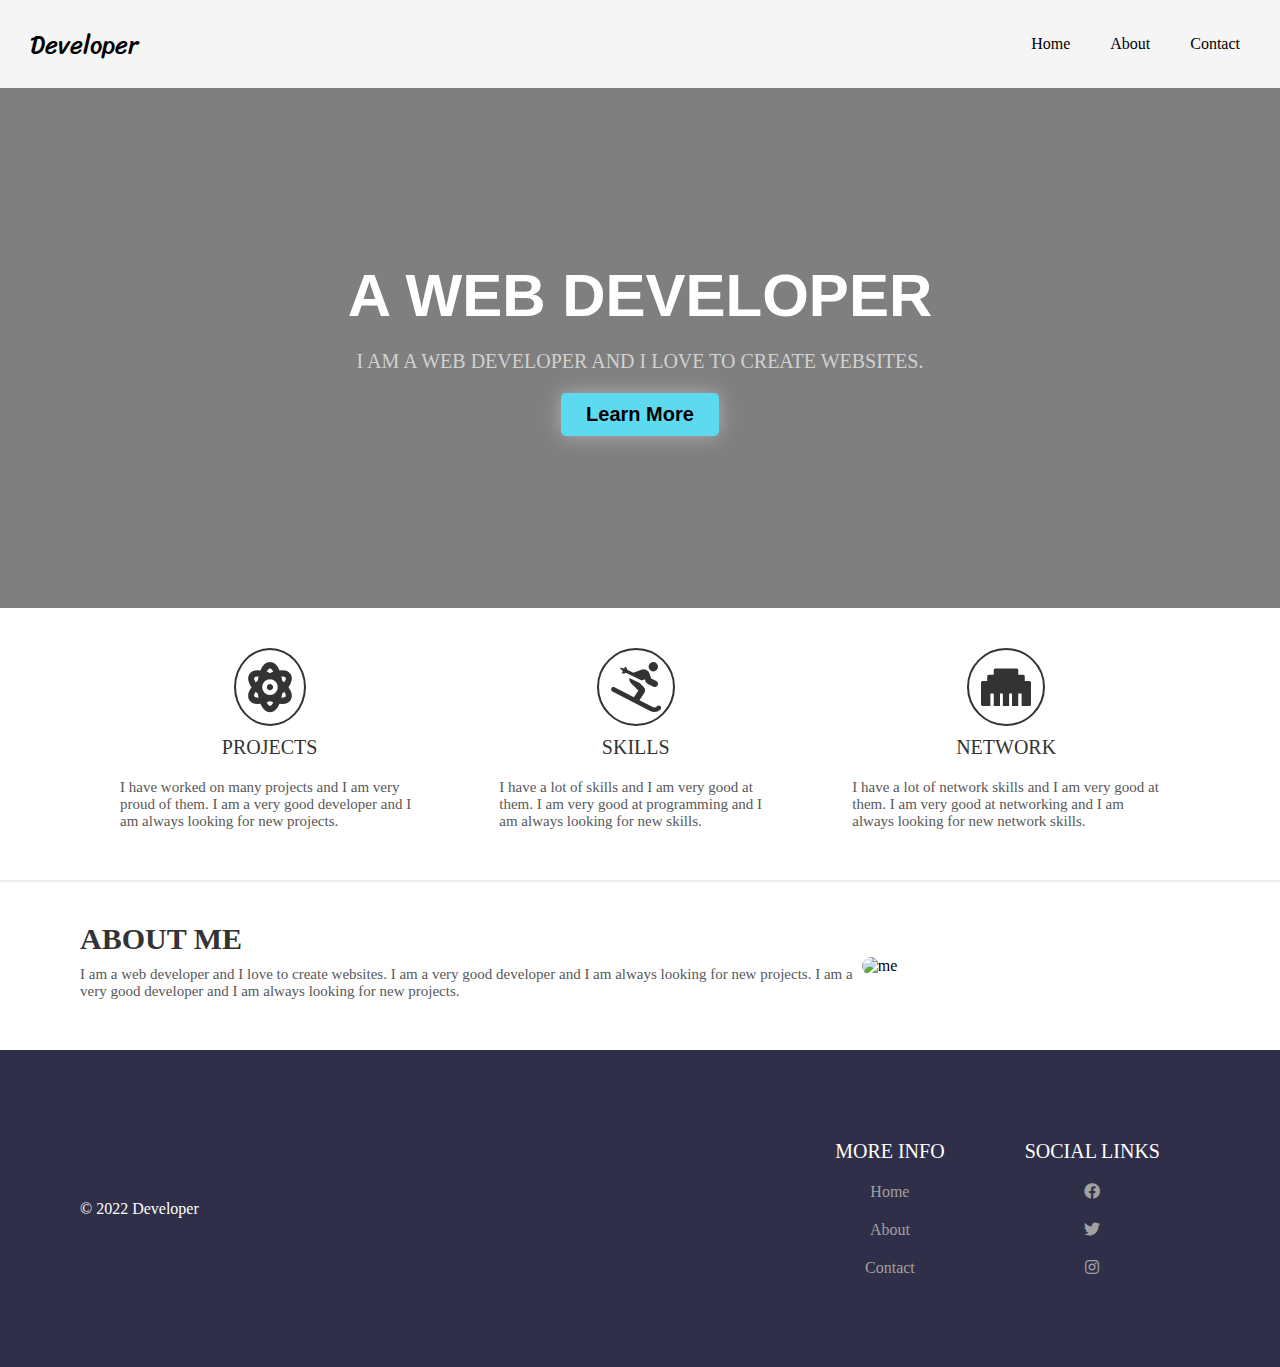
==== templates/website.html @ ba6e3ad8 "Add files via upload" ====
<!DOCTYPE html>
<html lang="en">

<head>
  <meta charset="UTF-8">
  <meta http-equiv="X-UA-Compatible" content="IE=edge">
  <meta name="viewport" content="width=device-width, initial-scale=1.0">
  <title>Simple HTML HomePage</title>
  <link rel="stylesheet" href="https://cdnjs.cloudflare.com/ajax/libs/font-awesome/5.15.3/css/all.min.css">
  <style>
    @import url('https://fonts.googleapis.com/css2?family=Sriracha&display=swap');

    body {
      margin: 0;
      box-sizing: border-box;
    }

    /* CSS for header */
    .header {
      display: flex;
      justify-content: space-between;
      align-items: center;
      background-color: #f5f5f5;
    }

    .header .logo {
      font-size: 25px;
      font-family: 'Sriracha', cursive;
      color: #000;
      text-decoration: none;
      margin-left: 30px;
    }

    .nav-items {
      display: flex;
      justify-content: space-around;
      align-items: center;
      background-color: #f5f5f5;
      margin-right: 20px;
    }

    .nav-items a {
      text-decoration: none;
      color: #000;
      padding: 35px 20px;
    }

    /* CSS for main element */
    .intro {
      display: flex;
      flex-direction: column;
      justify-content: center;
      align-items: center;
      width: 100%;
      height: 520px;
      background: linear-gradient(to bottom, rgba(0, 0, 0, 0.5) 0%, rgba(0, 0, 0, 0.5) 100%), url("https://images.unsplash.com/photo-1587620962725-abab7fe55159?ixlib=rb-1.2.1&ixid=MnwxMjA3fDB8MHxwaG90by1wYWdlfHx8fGVufDB8fHx8&auto=format&fit=crop&w=1031&q=80");
      background-size: cover;
      background-position: center;
      background-repeat: no-repeat;
    }

    .intro h1 {
      font-family: sans-serif;
      font-size: 60px;
      color: #fff;
      font-weight: bold;
      text-transform: uppercase;
      margin: 0;
    }

    .intro p {
      font-size: 20px;
      color: #d1d1d1;
      text-transform: uppercase;
      margin: 20px 0;
    }

    .intro button {
      background-color: #5edaf0;
      color: #000;
      padding: 10px 25px;
      border: none;
      border-radius: 5px;
      font-size: 20px;
      font-weight: bold;
      cursor: pointer;
      box-shadow: 0px 0px 20px rgba(255, 255, 255, 0.4)
    }

    .achievements {
      display: flex;
      justify-content: space-around;
      align-items: center;
      padding: 40px 80px;
    }

    .achievements .work {
      display: flex;
      flex-direction: column;
      justify-content: center;
      align-items: center;
      padding: 0 40px;
    }

    .achievements .work i {
      width: fit-content;
      font-size: 50px;
      color: #333333;
      border-radius: 50%;
      border: 2px solid #333333;
      padding: 12px;
    }

    .achievements .work .work-heading {
      font-size: 20px;
      color: #333333;
      text-transform: uppercase;
      margin: 10px 0;
    }

    .achievements .work .work-text {
      font-size: 15px;
      color: #585858;
      margin: 10px 0;
    }

    .about-me {
      display: flex;
      justify-content: center;
      align-items: center;
      padding: 40px 80px;
      border-top: 2px solid #eeeeee;
    }

    .about-me img {
      width: 500px;
      max-width: 100%;
      height: auto;
      border-radius: 10px;
    }

    .about-me-text h2 {
      font-size: 30px;
      color: #333333;
      text-transform: uppercase;
      margin: 0;
    }

    .about-me-text p {
      font-size: 15px;
      color: #585858;
      margin: 10px 0;
    }

    /* CSS for footer */
    .footer {
      display: flex;
      justify-content: space-between;
      align-items: center;
      background-color: #302f49;
      padding: 40px 80px;
    }

    .footer .copy {
      color: #fff;
    }

    .bottom-links {
      display: flex;
      justify-content: space-around;
      align-items: center;
      padding: 40px 0;
    }

    .bottom-links .links {
      display: flex;
      flex-direction: column;
      justify-content: center;
      align-items: center;
      padding: 0 40px;
    }

    .bottom-links .links span {
      font-size: 20px;
      color: #fff;
      text-transform: uppercase;
      margin: 10px 0;
    }

    .bottom-links .links a {
      text-decoration: none;
      color: #a1a1a1;
      padding: 10px 20px;
    }
  </style>
</head>

<body>
  <header class="header">
    <a href="#" class="logo">Developer</a>
    <nav class="nav-items">
      <a href="#">Home</a>
      <a href="#">About</a>
      <a href="#">Contact</a>
    </nav>
  </header>
  <main>
    <div class="intro">
      <h1>A Web Developer</h1>
      <p>I am a web developer and I love to create websites.</p>
      <button>Learn More</button>
    </div>
    <div class="achievements">
      <div class="work">
        <i class="fas fa-atom"></i>
        <p class="work-heading">Projects</p>
        <p class="work-text">I have worked on many projects and I am very proud of them. I am a very good developer and I am always looking for new projects.</p>
      </div>
      <div class="work">
        <i class="fas fa-skiing"></i>
        <p class="work-heading">Skills</p>
        <p class="work-text">I have a lot of skills and I am very good at them. I am very good at programming and I am always looking for new skills.</p>
      </div>
      <div class="work">
        <i class="fas fa-ethernet"></i>
        <p class="work-heading">Network</p>
        <p class="work-text">I have a lot of network skills and I am very good at them. I am very good at networking and I am always looking for new network skills.</p>
      </div>
    </div>
    <div class="about-me">
      <div class="about-me-text">
        <h2>About Me</h2>
        <p>I am a web developer and I love to create websites. I am a very good developer and I am always looking for new projects. I am a very good developer and I am always looking for new projects.</p>
      </div>
      <img src="https://images.unsplash.com/photo-1596495578065-6e0763fa1178?ixlib=rb-1.2.1&ixid=MnwxMjA3fDB8MHxwaG90by1wYWdlfHx8fGVufDB8fHx8&auto=format&fit=crop&w=871&q=80" alt="me">
    </div>
  </main>
  <footer class="footer">
    <div class="copy">&copy; 2022 Developer</div>
    <div class="bottom-links">
      <div class="links">
        <span>More Info</span>
        <a href="#">Home</a>
        <a href="#">About</a>
        <a href="#">Contact</a>
      </div>
      <div class="links">
        <span>Social Links</span>
        <a href="#"><i class="fab fa-facebook"></i></a>
        <a href="#"><i class="fab fa-twitter"></i></a>
        <a href="#"><i class="fab fa-instagram"></i></a>
      </div>
    </div>
  </footer>
</body>

</html>
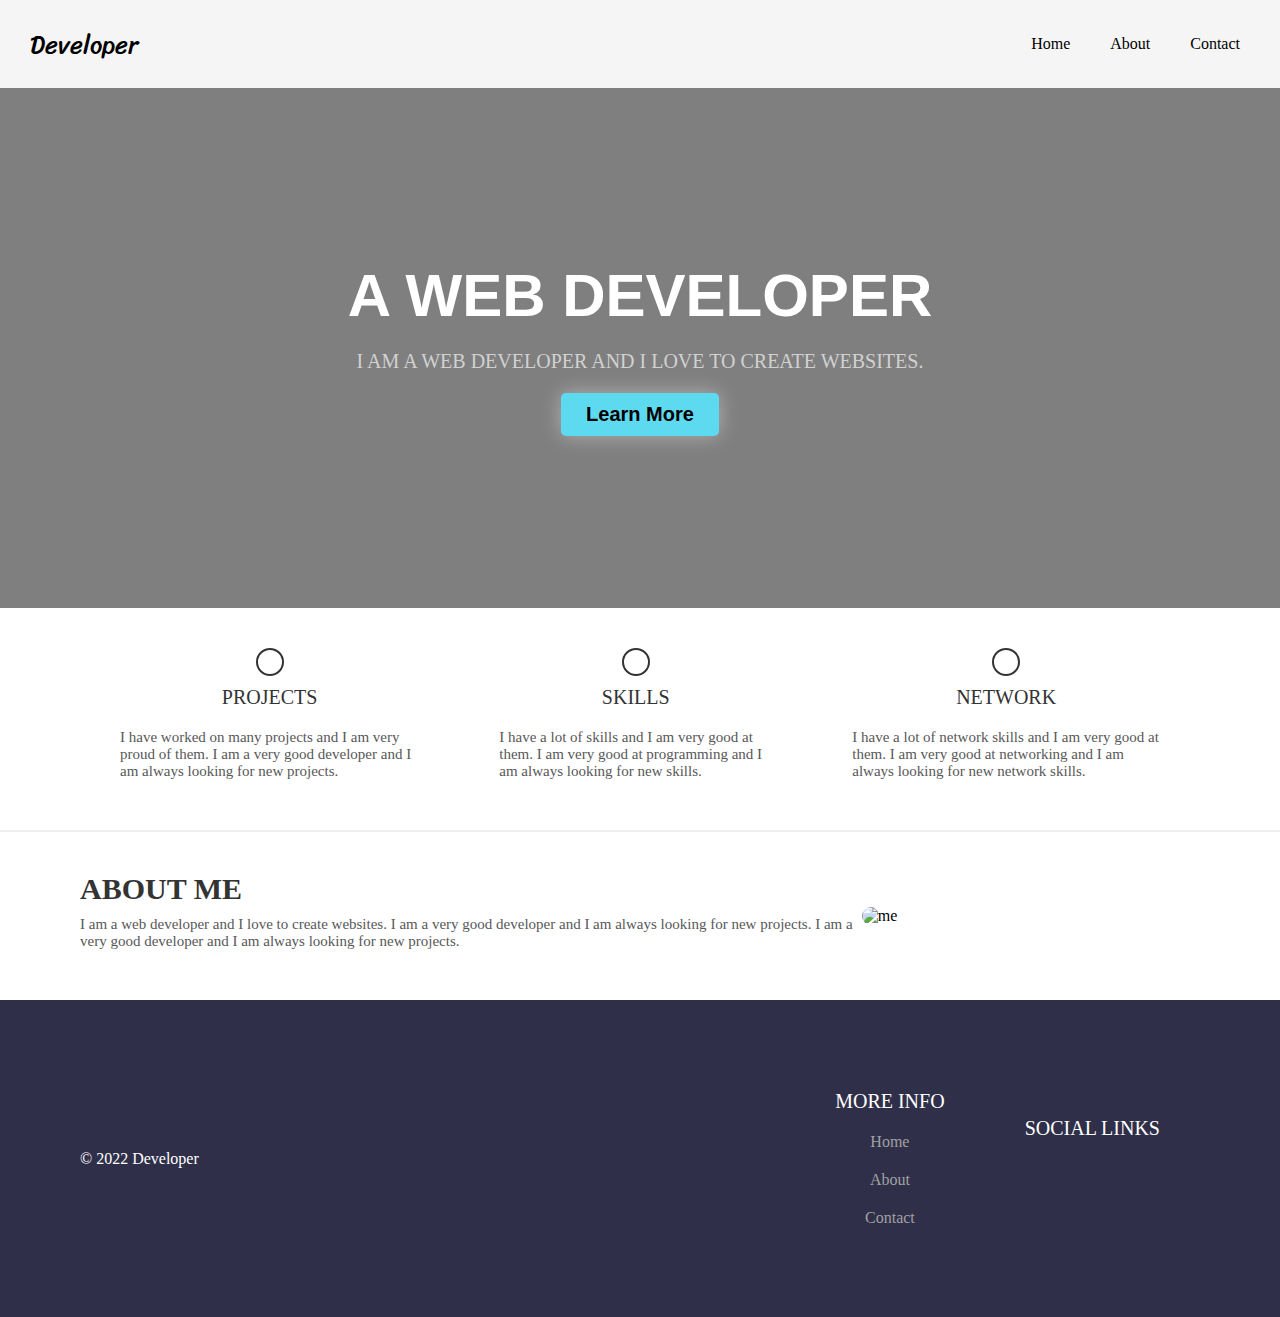
==== commit 890db464: "Update website.html" ====
--- a/templates/website.html
+++ b/templates/website.html
@@ -6,7 +6,7 @@
   <meta http-equiv="X-UA-Compatible" content="IE=edge">
   <meta name="viewport" content="width=device-width, initial-scale=1.0">
   <title>Simple HTML HomePage</title>
-  <link rel="stylesheet" href="https://cdnjs.cloudflare.com/ajax/libs/font-awesome/5.15.3/css/all.min.css">
+  <link rel="stylesheet" href="templates/stylesheet.css">
   <style>
     @import url('https://fonts.googleapis.com/css2?family=Sriracha&display=swap');
 
@@ -254,4 +254,4 @@
   </footer>
 </body>
 
-</html>+</html>
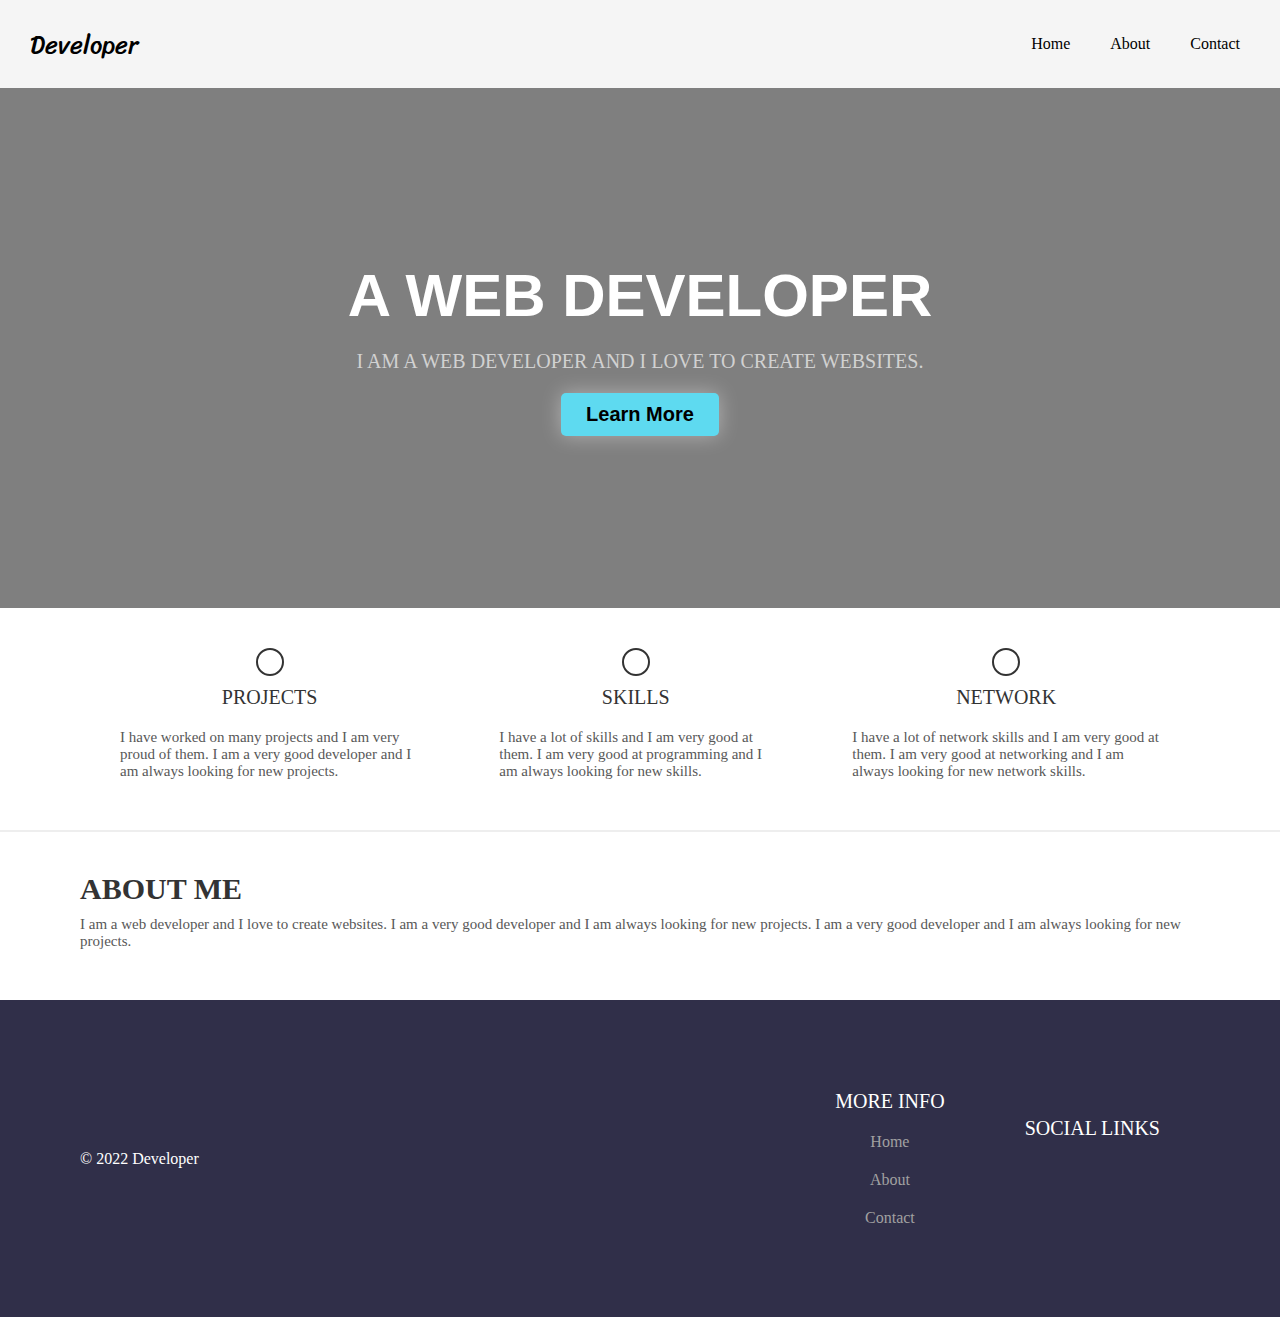
==== commit de3bad68: "Update website.html" ====
--- a/templates/website.html
+++ b/templates/website.html
@@ -232,7 +232,7 @@
         <h2>About Me</h2>
         <p>I am a web developer and I love to create websites. I am a very good developer and I am always looking for new projects. I am a very good developer and I am always looking for new projects.</p>
       </div>
-      <img src="https://images.unsplash.com/photo-1596495578065-6e0763fa1178?ixlib=rb-1.2.1&ixid=MnwxMjA3fDB8MHxwaG90by1wYWdlfHx8fGVufDB8fHx8&auto=format&fit=crop&w=871&q=80" alt="me">
+
     </div>
   </main>
   <footer class="footer">
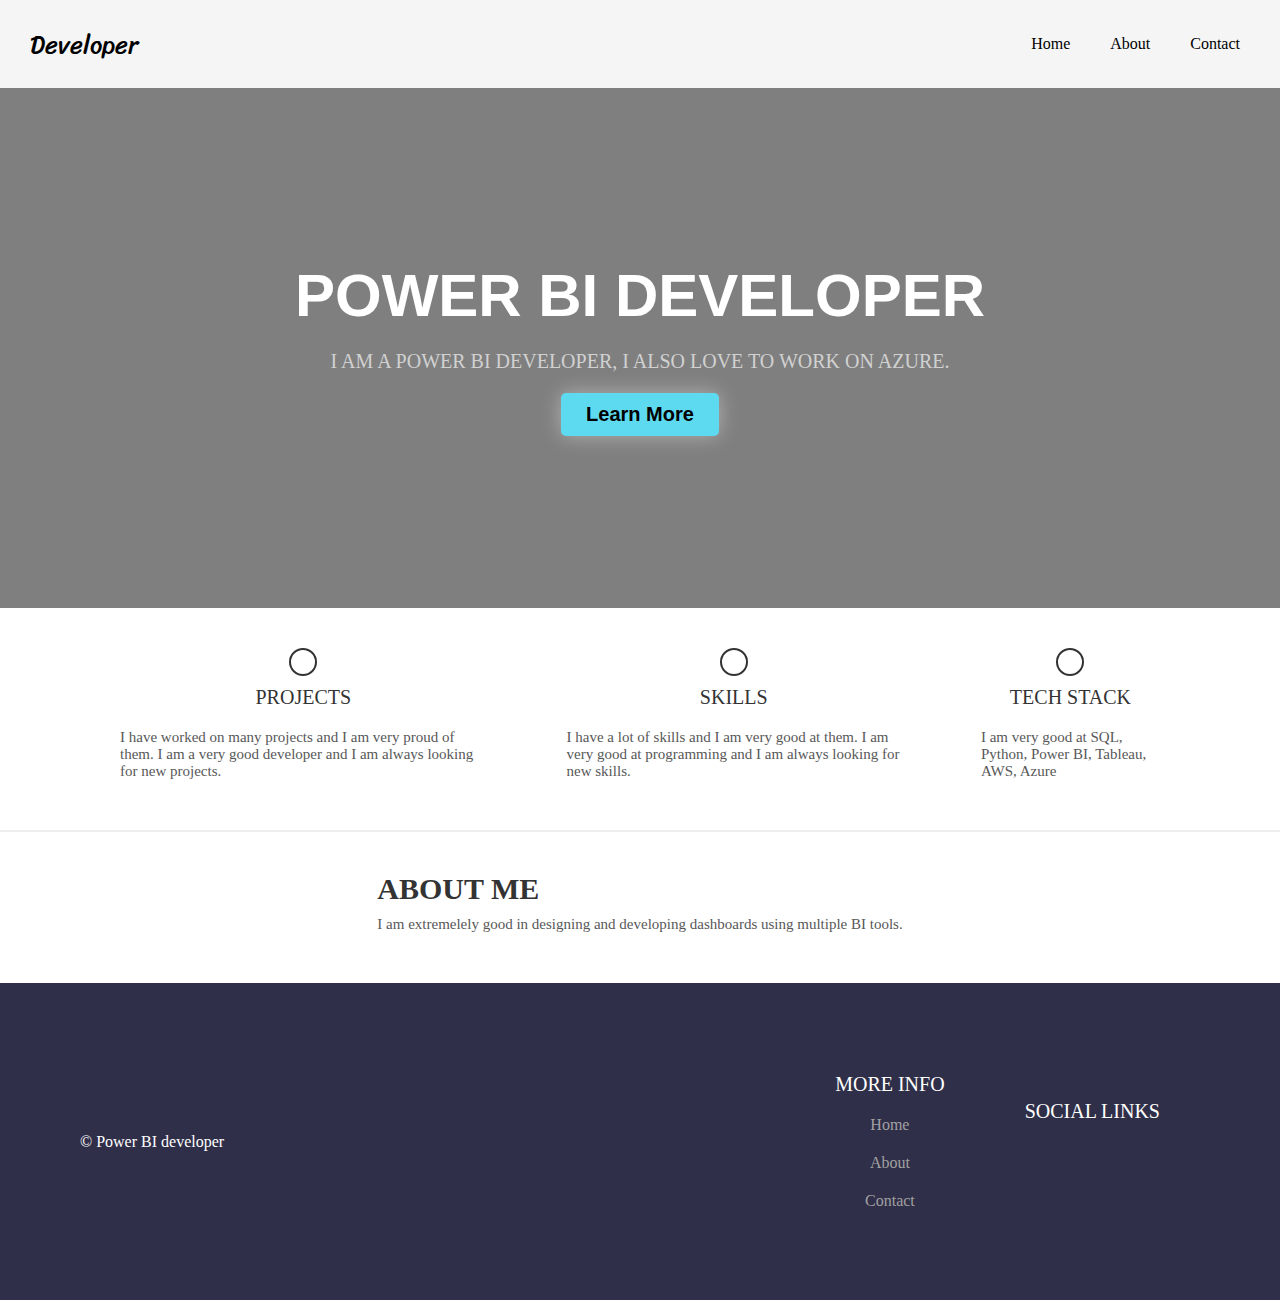
==== commit 9340c1e7: "Update website.html" ====
--- a/templates/website.html
+++ b/templates/website.html
@@ -53,7 +53,7 @@
       align-items: center;
       width: 100%;
       height: 520px;
-      background: linear-gradient(to bottom, rgba(0, 0, 0, 0.5) 0%, rgba(0, 0, 0, 0.5) 100%), url("https://images.unsplash.com/photo-1587620962725-abab7fe55159?ixlib=rb-1.2.1&ixid=MnwxMjA3fDB8MHxwaG90by1wYWdlfHx8fGVufDB8fHx8&auto=format&fit=crop&w=1031&q=80");
+      background: linear-gradient(to bottom, rgba(0, 0, 0, 0.5) 0%, rgba(0, 0, 0, 0.5) 100%);
       background-size: cover;
       background-position: center;
       background-repeat: no-repeat;
@@ -206,8 +206,8 @@
   </header>
   <main>
     <div class="intro">
-      <h1>A Web Developer</h1>
-      <p>I am a web developer and I love to create websites.</p>
+      <h1>Power BI Developer</h1>
+      <p>I am a Power BI developer, I also love to work on Azure.</p>
       <button>Learn More</button>
     </div>
     <div class="achievements">
@@ -223,20 +223,20 @@
       </div>
       <div class="work">
         <i class="fas fa-ethernet"></i>
-        <p class="work-heading">Network</p>
-        <p class="work-text">I have a lot of network skills and I am very good at them. I am very good at networking and I am always looking for new network skills.</p>
+        <p class="work-heading">Tech Stack</p>
+        <p class="work-text">I am very good at SQL, Python, Power BI, Tableau, AWS, Azure</p>
       </div>
     </div>
     <div class="about-me">
       <div class="about-me-text">
         <h2>About Me</h2>
-        <p>I am a web developer and I love to create websites. I am a very good developer and I am always looking for new projects. I am a very good developer and I am always looking for new projects.</p>
+        <p>I am extremelely good in designing and developing dashboards using multiple BI tools.</p>
       </div>
 
     </div>
   </main>
   <footer class="footer">
-    <div class="copy">&copy; 2022 Developer</div>
+    <div class="copy">&copy; Power BI developer</div>
     <div class="bottom-links">
       <div class="links">
         <span>More Info</span>
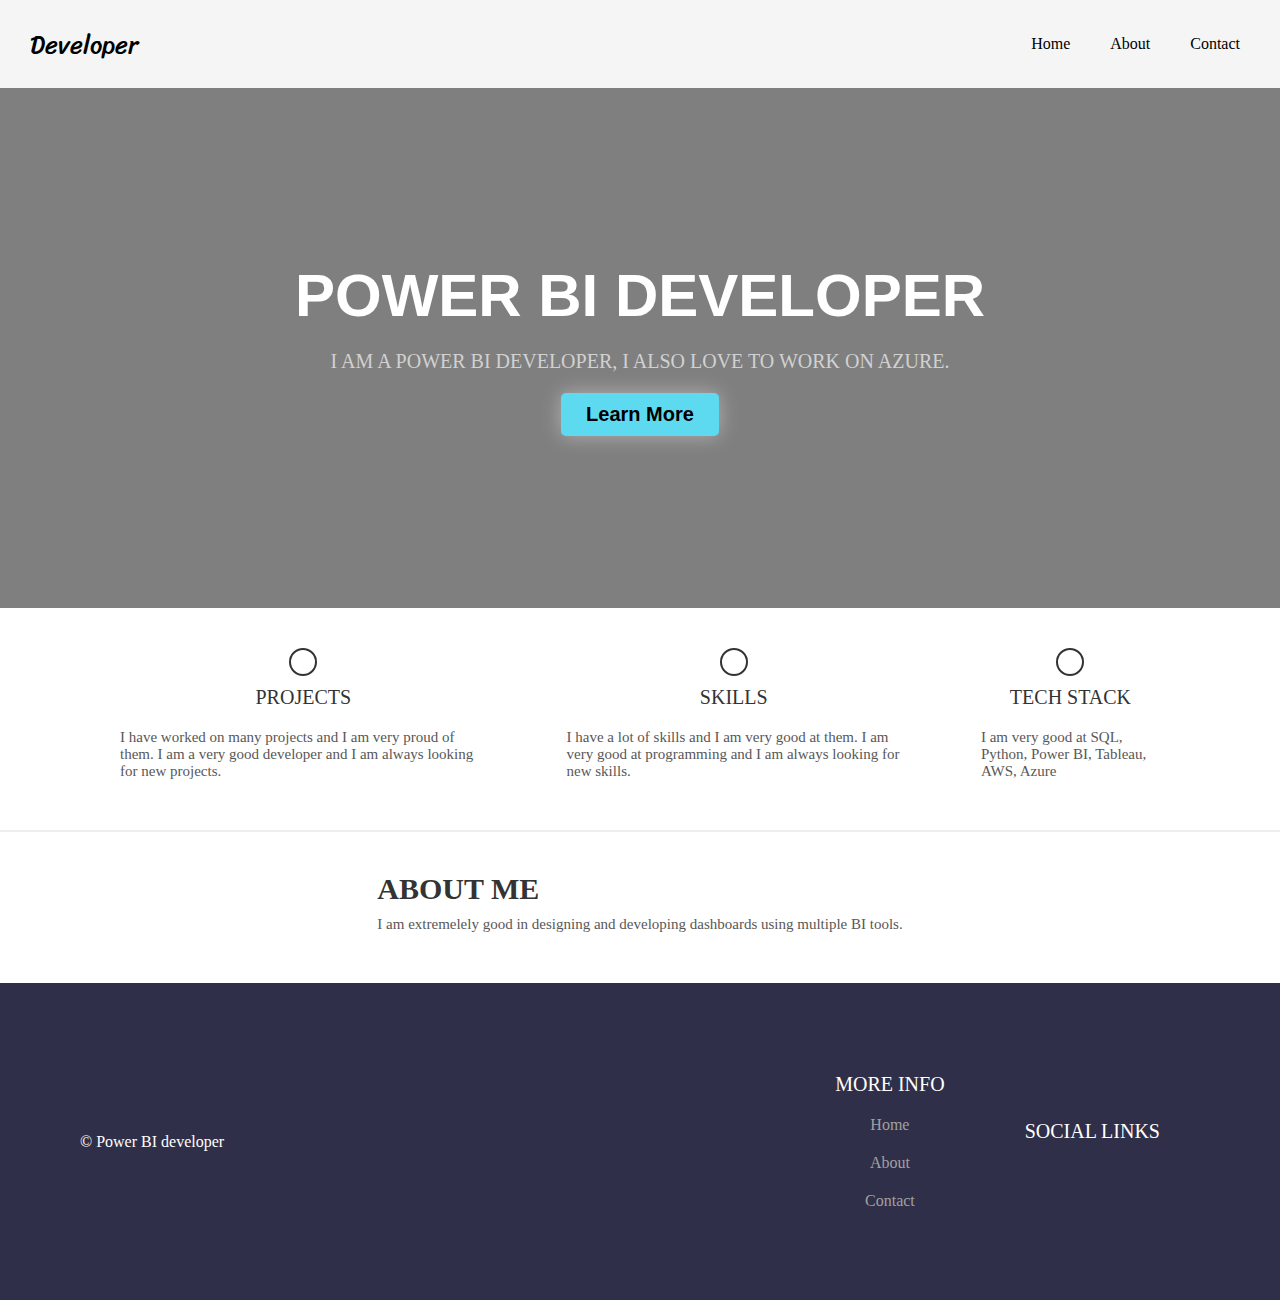
==== commit 23095354: "Update website.html" ====
--- a/templates/website.html
+++ b/templates/website.html
@@ -246,9 +246,7 @@
       </div>
       <div class="links">
         <span>Social Links</span>
-        <a href="#"><i class="fab fa-facebook"></i></a>
-        <a href="#"><i class="fab fa-twitter"></i></a>
-        <a href="#"><i class="fab fa-instagram"></i></a>
+        <a href="www.linkedin.com/in/nagesh-r-5a9294104"><i class="Linkedin"></i></a>
       </div>
     </div>
   </footer>
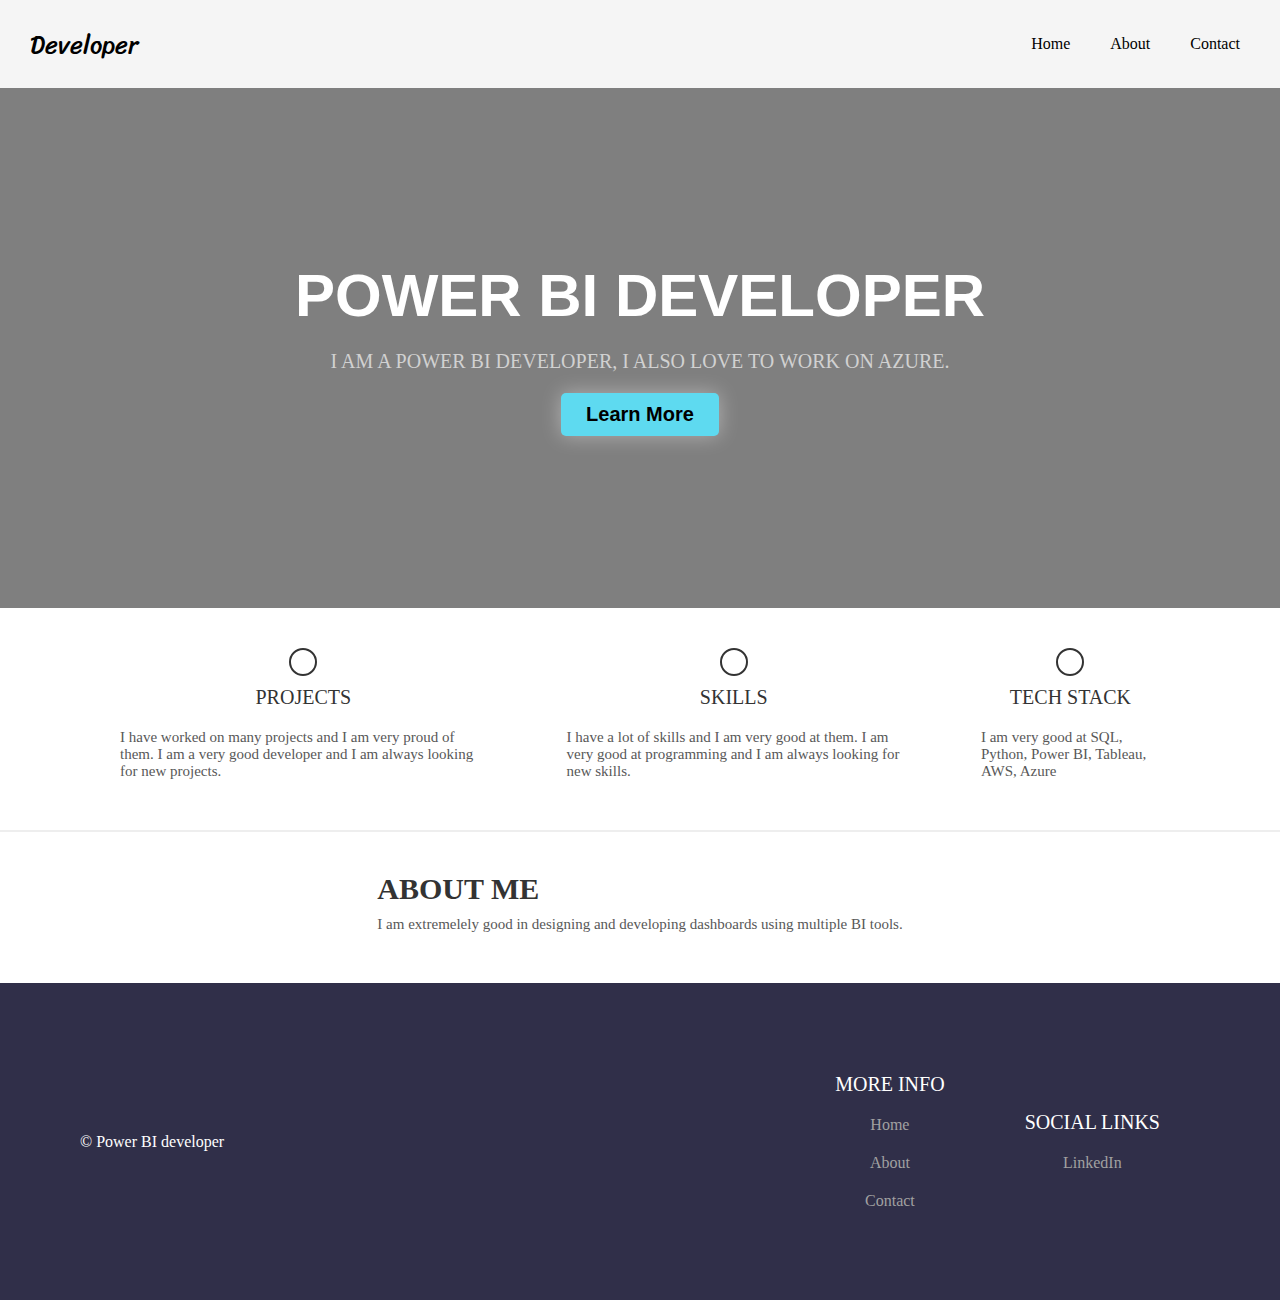
==== commit 4468617b: "Update website.html" ====
--- a/templates/website.html
+++ b/templates/website.html
@@ -246,7 +246,7 @@
       </div>
       <div class="links">
         <span>Social Links</span>
-        <a href="www.linkedin.com/in/nagesh-r-5a9294104"><i class="Linkedin"></i></a>
+        <a href="www.linkedin.com/in/nagesh-r-5a9294104">LinkedIn</a>
       </div>
     </div>
   </footer>
